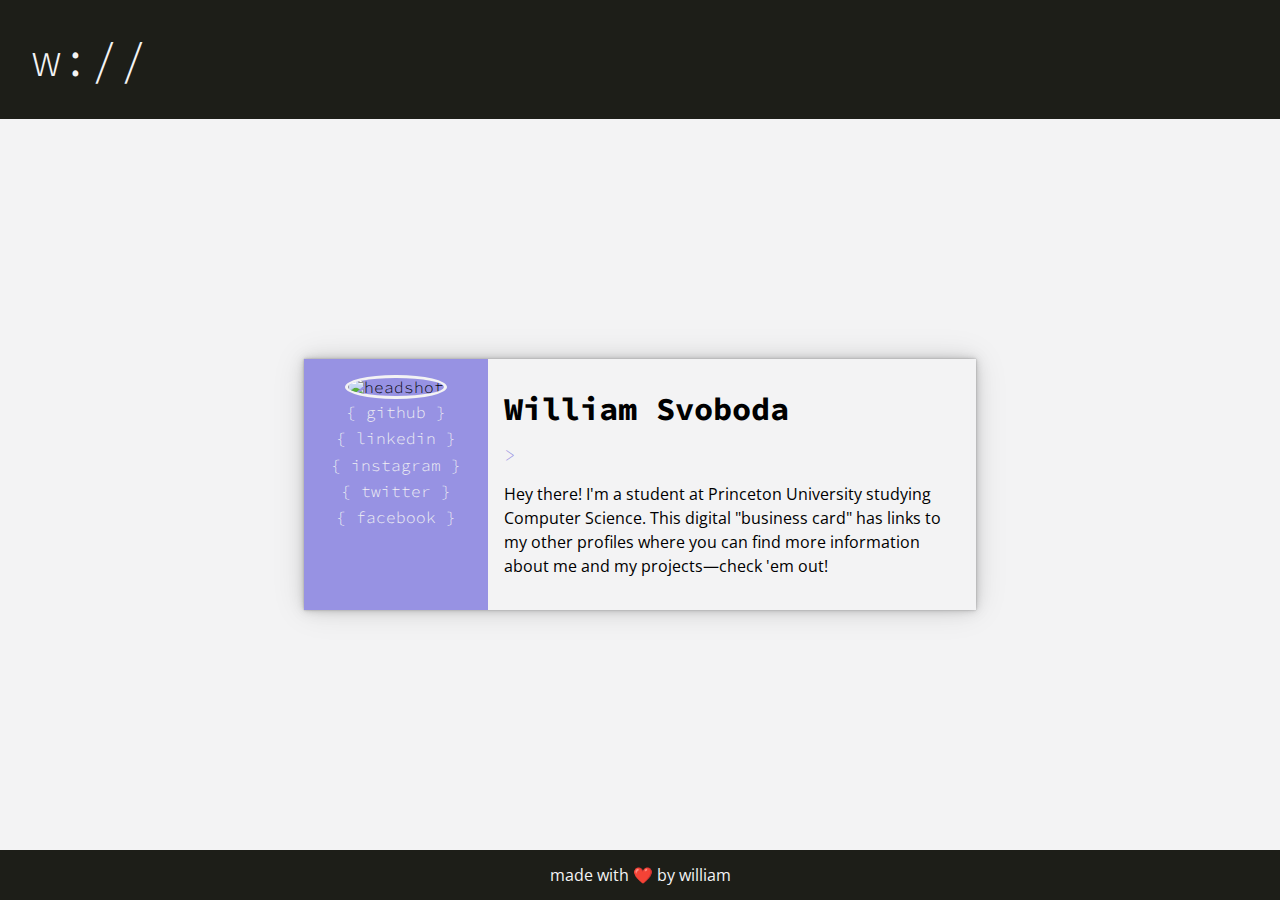
==== index.html @ 33ddae39 "Add emoji favicon" ====
<!DOCTYPE html>
    <html lang="en">
    <head>
        <meta charset="UTF-8">
        <meta name="viewport" content="width=device-width, initial-scale=1">
        <title>William</title>
        <link rel="icon" href="data:image/svg+xml,<svg xmlns=%22http://www.w3.org/2000/svg%22 viewBox=%220 0 100 100%22><text y=%22.9em%22 font-size=%2290%22>🔥</text></svg>">
        <link rel="stylesheet" href="css/main.css">
        <link rel="stylesheet" href="//fonts.googleapis.com/css?family=Source+Code+Pro:300,700|Open+Sans:400&amp;lang=en" />
        <script src="https://ajax.googleapis.com/ajax/libs/jquery/3.2.1/jquery.min.js"></script>
        <script src="https://cdnjs.cloudflare.com/ajax/libs/typed.js/1.1.1/typed.min.js"></script>
        <script type="text/javascript" src="js/typed-positions.js"></script>
    </head>
    <body>
        <article class="page-container">
            <header class="header">
                <h1>w://</h1>
            </header>
            <section class="content">
                <div class="card">
                    <div class="profile-sidebar">
                        <img class="profile-image" src="static/headshot.jpg" alt="headshot">
                        <ul class="social-list">
                            <li class="social-item">{ <a class="social-link" href="https://github.com/disstillwill" target="_blank">github</a> }</li>
                            <li class="social-item">{ <a class="social-link" href="https://www.linkedin.com/in/williamsvoboda/" target="_blank">linkedin</a> }</li>
                            <li class="social-item">{ <a class="social-link" href="https://www.instagram.com/dis_still_will/" target="_blank">instagram</a> }</li>
                            <li class="social-item">{ <a class="social-link" href="https://twitter.com/dis_still_will" target="_blank">twitter</a> }</li>
                            <li class="social-item">{ <a class="social-link" href="https://www.facebook.com/william.svoboda.773" target="_blank">facebook</a> }</li>
                        </ul>
                    </div>
                    <div class="profile-main">
                        <h2 class="profile-name">William Svoboda</h2>
                        <p class="profile-position">> <span class="position-text"></span></p>
                        <p class="profile-body">
                            Hey there! I'm a student at Princeton University studying Computer Science. This digital
                            "business card" has links to my other profiles where you can find more information about me
                            and my projects—check 'em out!
                        </p>
                    </div>
                </div>
            </section>
            <footer class="footer">
                <p>made with ❤️ by <a class="maker-link" href="https://github.com/disstillwill" target="_blank">william</a></p>
            </footer>
        </article>
    </body>
</html>
---- css/main.css ----
/*! normalize.css v8.0.1 | MIT License | github.com/necolas/normalize.css */

/* Document
   ========================================================================== */

/**
 * 1. Correct the line height in all browsers.
 * 2. Prevent adjustments of font size after orientation changes in iOS.
 */

html {
    line-height: 1.15; /* 1 */
    -webkit-text-size-adjust: 100%; /* 2 */
}

/* Sections
   ========================================================================== */

/**
 * Remove the margin in all browsers.
 */

body {
    margin: 0;
}

/**
 * Render the `main` element consistently in IE.
 */

main {
    display: block;
}

/**
 * Correct the font size and margin on `h1` elements within `section` and
 * `article` contexts in Chrome, Firefox, and Safari.
 */

h1 {
    font-size: 2em;
    margin: 0.67em 0;
}

/* Grouping content
   ========================================================================== */

/**
 * 1. Add the correct box sizing in Firefox.
 * 2. Show the overflow in Edge and IE.
 */

hr {
    box-sizing: content-box; /* 1 */
    height: 0; /* 1 */
    overflow: visible; /* 2 */
}

/**
 * 1. Correct the inheritance and scaling of font size in all browsers.
 * 2. Correct the odd `em` font sizing in all browsers.
 */

pre {
    font-family: monospace, monospace; /* 1 */
    font-size: 1em; /* 2 */
}

/* Text-level semantics
   ========================================================================== */

/**
 * Remove the gray background on active links in IE 10.
 */

a {
    background-color: transparent;
}

/**
 * 1. Remove the bottom border in Chrome 57-
 * 2. Add the correct text decoration in Chrome, Edge, IE, Opera, and Safari.
 */

abbr[title] {
    border-bottom: none; /* 1 */
    text-decoration: underline; /* 2 */
    text-decoration: underline dotted; /* 2 */
}

/**
 * Add the correct font weight in Chrome, Edge, and Safari.
 */

b,
strong {
    font-weight: bolder;
}

/**
 * 1. Correct the inheritance and scaling of font size in all browsers.
 * 2. Correct the odd `em` font sizing in all browsers.
 */

code,
kbd,
samp {
    font-family: monospace, monospace; /* 1 */
    font-size: 1em; /* 2 */
}

/**
 * Add the correct font size in all browsers.
 */

small {
    font-size: 80%;
}

/**
 * Prevent `sub` and `sup` elements from affecting the line height in
 * all browsers.
 */

sub,
sup {
    font-size: 75%;
    line-height: 0;
    position: relative;
    vertical-align: baseline;
}

sub {
    bottom: -0.25em;
}

sup {
    top: -0.5em;
}

/* Embedded content
   ========================================================================== */

/**
 * Remove the border on images inside links in IE 10.
 */

img {
    border-style: none;
}

/* Forms
   ========================================================================== */

/**
 * 1. Change the font styles in all browsers.
 * 2. Remove the margin in Firefox and Safari.
 */

button,
input,
optgroup,
select,
textarea {
    font-family: inherit; /* 1 */
    font-size: 100%; /* 1 */
    line-height: 1.15; /* 1 */
    margin: 0; /* 2 */
}

/**
 * Show the overflow in IE.
 * 1. Show the overflow in Edge.
 */

button,
input { /* 1 */
    overflow: visible;
}

/**
 * Remove the inheritance of text transform in Edge, Firefox, and IE.
 * 1. Remove the inheritance of text transform in Firefox.
 */

button,
select { /* 1 */
    text-transform: none;
}

/**
 * Correct the inability to style clickable types in iOS and Safari.
 */

button,
[type="button"],
[type="reset"],
[type="submit"] {
    -webkit-appearance: button;
}

/**
 * Remove the inner border and padding in Firefox.
 */

button::-moz-focus-inner,
[type="button"]::-moz-focus-inner,
[type="reset"]::-moz-focus-inner,
[type="submit"]::-moz-focus-inner {
    border-style: none;
    padding: 0;
}

/**
 * Restore the focus styles unset by the previous rule.
 */

button:-moz-focusring,
[type="button"]:-moz-focusring,
[type="reset"]:-moz-focusring,
[type="submit"]:-moz-focusring {
    outline: 1px dotted ButtonText;
}

/**
 * Correct the padding in Firefox.
 */

fieldset {
    padding: 0.35em 0.75em 0.625em;
}

/**
 * 1. Correct the text wrapping in Edge and IE.
 * 2. Correct the color inheritance from `fieldset` elements in IE.
 * 3. Remove the padding so developers are not caught out when they zero out
 *    `fieldset` elements in all browsers.
 */

legend {
    box-sizing: border-box; /* 1 */
    color: inherit; /* 2 */
    display: table; /* 1 */
    max-width: 100%; /* 1 */
    padding: 0; /* 3 */
    white-space: normal; /* 1 */
}

/**
 * Add the correct vertical alignment in Chrome, Firefox, and Opera.
 */

progress {
    vertical-align: baseline;
}

/**
 * Remove the default vertical scrollbar in IE 10+.
 */

textarea {
    overflow: auto;
}

/**
 * 1. Add the correct box sizing in IE 10.
 * 2. Remove the padding in IE 10.
 */

[type="checkbox"],
[type="radio"] {
    box-sizing: border-box; /* 1 */
    padding: 0; /* 2 */
}

/**
 * Correct the cursor style of increment and decrement buttons in Chrome.
 */

[type="number"]::-webkit-inner-spin-button,
[type="number"]::-webkit-outer-spin-button {
    height: auto;
}

/**
 * 1. Correct the odd appearance in Chrome and Safari.
 * 2. Correct the outline style in Safari.
 */

[type="search"] {
    -webkit-appearance: textfield; /* 1 */
    outline-offset: -2px; /* 2 */
}

/**
 * Remove the inner padding in Chrome and Safari on macOS.
 */

[type="search"]::-webkit-search-decoration {
    -webkit-appearance: none;
}

/**
 * 1. Correct the inability to style clickable types in iOS and Safari.
 * 2. Change font properties to `inherit` in Safari.
 */

::-webkit-file-upload-button {
    -webkit-appearance: button; /* 1 */
    font: inherit; /* 2 */
}

/* Interactive
   ========================================================================== */

/*
 * Add the correct display in Edge, IE 10+, and Firefox.
 */

details {
    display: block;
}

/*
 * Add the correct display in all browsers.
 */

summary {
    display: list-item;
}

/* Misc
   ========================================================================== */

/**
 * Add the correct display in IE 10+.
 */

template {
    display: none;
}

/**
 * Add the correct display in IE 10.
 */

[hidden] {
    display: none;
}

* {
    box-sizing: border-box;
}

:root {
    --blue-color: #9792E3;
    --black-color: #1D1E18;
    --white-color: #F3F3F4;
}

html, body {
    width: 100%;
    height: 100%;
    font-size: 100%;
    font-family: 'Source Code Pro';
    font-weight: 300;
}


.page-container {
    min-height: 100%;
    display: grid;
    grid-template-rows: auto 1fr auto;
    grid-template-columns: 100%;
}

.header {
    background-color: var(--black-color);
    display: grid;
    place-items: center;
    color: var(--white-color);
}

.header h1 {
    font-size: 3rem;
    font-weight: 300;
    margin: 2rem;
}

.content {
    display: grid;
    place-items: center;
    background-color: var(--white-color);
}

.card {
    height: 100%;
    width: 100%;
    max-width: 7in;
    display: flex;
    flex-direction: column;
    text-align: center;
}

.profile-image {
    border-radius: 50%;
    border: 3px solid var(--white-color);
    margin: 1rem 1rem 0 1rem;
    max-width: 125px;
}

.profile-sidebar {
    background-color: var(--blue-color);
}

.social-list {
    display: flex;
    flex-wrap: wrap;
    align-items: center;
    justify-content: center;
    list-style: none;
    margin: 0 1rem 1rem 1rem;
    padding: 0;
    color: var(--white-color);
}

.social-item {
    margin: 4px;
}

.social-link {
    position: relative;
    text-decoration: none;
    color: var(--white-color);
}

.social-link:before {
    content: "";
    position: absolute;
    width: 100%;
    height: 1px;
    bottom: -2px;
    left: 0;
    background-color: var(--white-color);
    visibility: hidden;
    transform: scaleX(0);
    transition: all 0.2s ease-in-out;
}

.social-link:hover:before,
.social-link:focus:before {
    visibility: visible;
    transform: scaleX(1);
}

.profile-main {
    background-color: var(--white-color);
    margin: 1rem;
}

.profile-name {
    font-size: 2rem;
    font-weight: 700;
    margin: 1rem 0rem 1rem 0;
}

.profile-position {
    font-size: 1.25rem;
    font-weight: 300;
    color: var(--blue-color);
    margin: 1rem 0rem 1rem 0;
}

.profile-body {
    font-family: 'Open Sans';
    font-weight: 400;
    line-height: 1.5rem;
    margin: 1rem 0rem 1rem 0;
}

.footer {
    background-color: var(--black-color);
    color: var(--white-color);
    display: grid;
    place-items: center;
    font-family: 'Open Sans';
    font-weight: 400;
    font-size: 1rem;
}

.maker-link {
    text-decoration: none;
    color: var(--white-color);
}

.maker-link:hover {
    text-decoration: underline;
}

@media (min-width: 650px) {
    .header {
        place-items: start;
    }
    .card {
        flex-direction: row;
        height: auto;
        box-shadow: 0 0px 1px rgba(0,0,0,0.11),
        0 0px 2px rgba(0,0,0,0.11),
        0 0px 4px rgba(0,0,0,0.11),
        0 0px 8px rgba(0,0,0,0.11),
        0 0px 16px rgba(0,0,0,0.11),
        0 0px 32px rgba(0,0,0,0.11);
    }
    .profile-sidebar {
        max-width: calc(100% / 3);
    }
    .profile-main {
        text-align: left;
    }
}
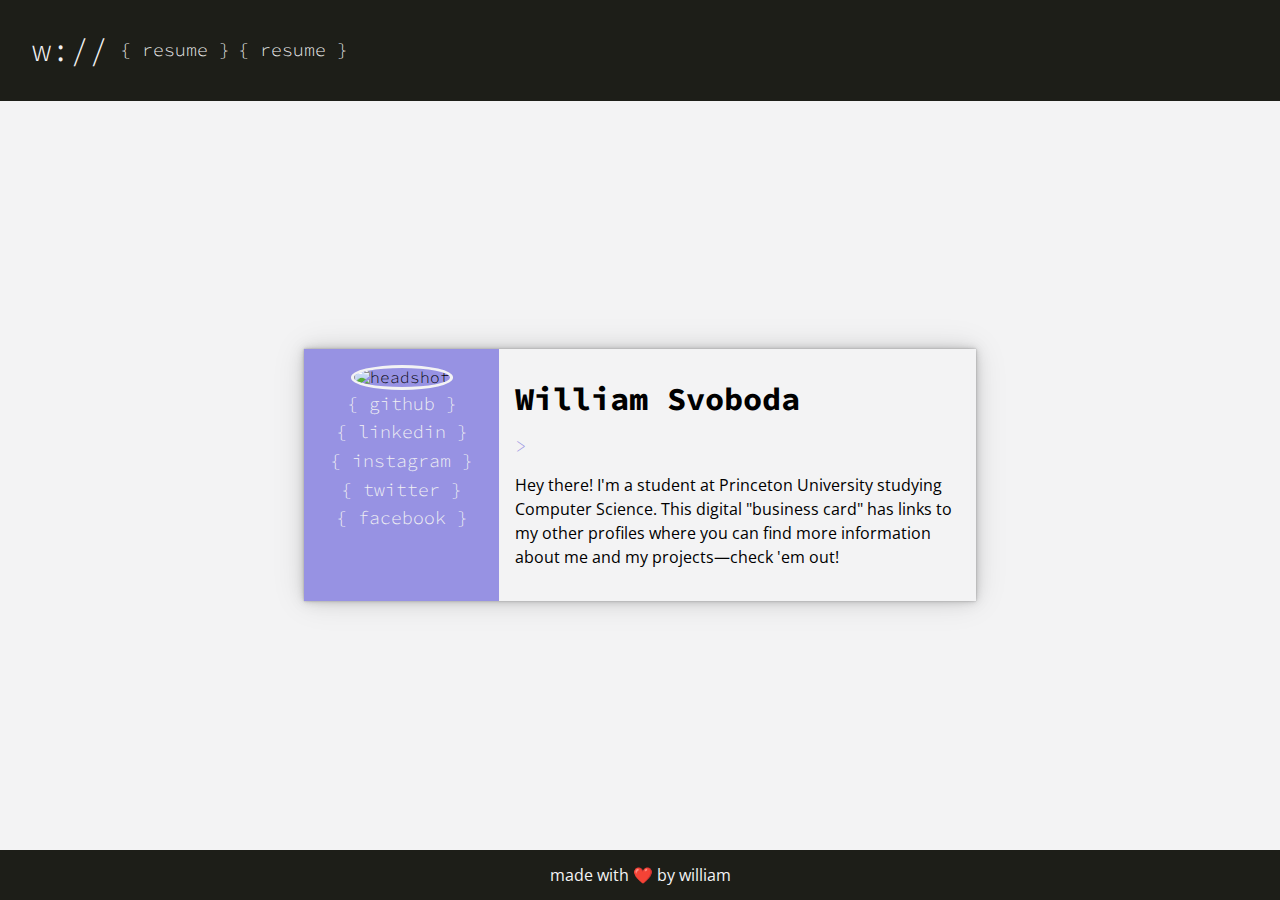
==== commit 3df39c32: "Add nav bar, basic links, responsiveness" ====
--- a/index.html
+++ b/index.html
@@ -15,6 +15,10 @@
         <article class="page-container">
             <header class="header">
                 <h1>w://</h1>
+                <ul class="nav-list">
+                    <li class="nav-item">{ <a class="nav-link" href="static/resume.pdf" target="_blank">resume</a> }</li>
+                    <li class="nav-item">{ <a class="nav-link" href="static/resume.pdf" target="_blank">resume</a> }</li>
+                </ul>
             </header>
             <section class="content">
                 <div class="card">
--- a/css/main.css
+++ b/css/main.css
@@ -362,7 +362,7 @@
     width: 100%;
     height: 100%;
     font-size: 100%;
-    font-family: 'Source Code Pro';
+    font-family: 'Source Code Pro', -apple-system, 'Lucida Sans Typewriter', Courier, sans-serif;
     font-weight: 300;
 }
 
@@ -376,15 +376,57 @@
 
 .header {
     background-color: var(--black-color);
-    display: grid;
-    place-items: center;
-    color: var(--white-color);
+    color: var(--white-color);
+    display: flex;
+    align-items: center;
+    justify-content: center;
 }
 
 .header h1 {
-    font-size: 3rem;
+    font-size: 2rem;
     font-weight: 300;
-    margin: 2rem;
+    margin: 2rem 0 2rem 2rem;
+}
+
+.nav-list {
+    display: flex;
+    flex-wrap: wrap;
+    align-items: center;
+    justify-content: center;
+    list-style: none;
+    margin: 1rem 1rem 1rem 0.5rem;
+    padding: 0;
+    font-size: 1.125rem;
+    color: var(--white-color);
+}
+
+.nav-item {
+    margin: 4px;
+}
+
+.nav-link {
+    position: relative;
+    text-decoration: none;
+    color: var(--white-color);
+}
+
+.nav-link:before {
+    content: "";
+    position: absolute;
+    width: 100%;
+    height: 1px;
+    bottom: -2px;
+    left: 0;
+    background-color: var(--white-color);
+    visibility: hidden;
+    transform: scaleX(0);
+    transition: all 0.2s ease-in-out;
+}
+
+.nav-link:hover:before,
+.nav-link:focus:before {
+    visibility: visible;
+    transform: scaleX(1);
 }
 
 .content {
@@ -421,6 +463,7 @@
     list-style: none;
     margin: 0 1rem 1rem 1rem;
     padding: 0;
+    font-size: 1.125rem;
     color: var(--white-color);
 }
 
@@ -472,7 +515,7 @@
 }
 
 .profile-body {
-    font-family: 'Open Sans';
+    font-family: 'Open Sans', Helvetica, Arial ;
     font-weight: 400;
     line-height: 1.5rem;
     margin: 1rem 0rem 1rem 0;
@@ -483,7 +526,7 @@
     color: var(--white-color);
     display: grid;
     place-items: center;
-    font-family: 'Open Sans';
+    font-family: 'Open Sans', Helvetica, Arial;
     font-weight: 400;
     font-size: 1rem;
 }
@@ -499,7 +542,7 @@
 
 @media (min-width: 650px) {
     .header {
-        place-items: start;
+        justify-content: left;
     }
     .card {
         flex-direction: row;
@@ -517,4 +560,25 @@
     .profile-main {
         text-align: left;
     }
-}+
+    @media (max-width: 850px) and (max-height: 450px) {
+        .card {
+            max-width: 100%;
+            height: 100%;
+            box-shadow: none;
+        }
+    }
+}
+
+@media (max-width: 400px) {
+    .header {
+        flex-wrap: wrap;
+    }
+    .header h1 {
+        margin: 2rem 2rem 0 2rem;
+    }
+    .nav-list {
+        margin: 1rem;
+    }
+}
+
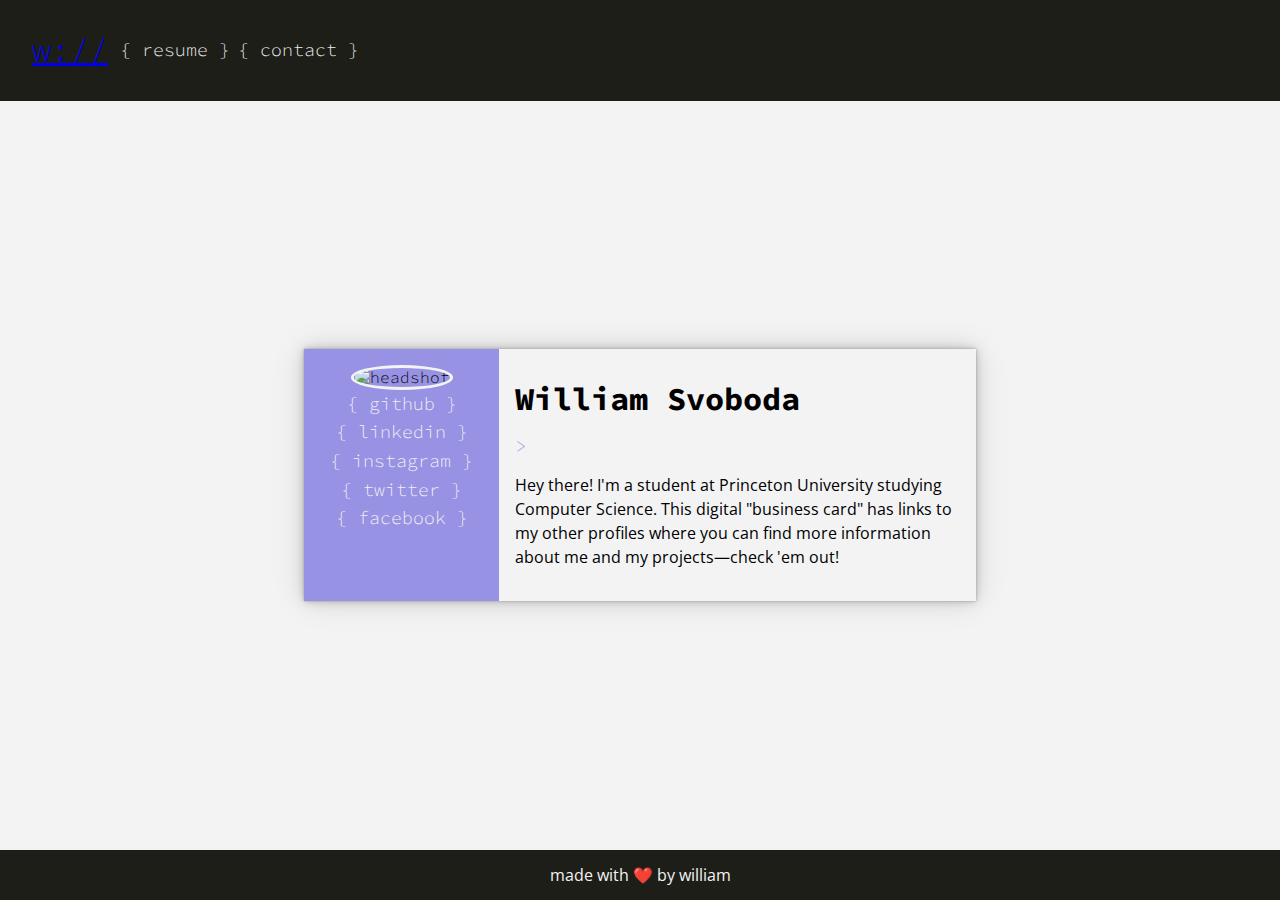
==== commit ff7f29b1: "Update index.html" ====
--- a/index.html
+++ b/index.html
@@ -2,8 +2,11 @@
     <html lang="en">
     <head>
         <meta charset="UTF-8">
+        <meta name="description" content="William Svoboda's personal website and portfolio">
+        <meta name="keywords" content="Software Engineer, Resume, Portfolio, Programming, Development, Contact, Website, Java, Python, HTML, Webdev">
+        <meta name="author" content="William Svoboda">
         <meta name="viewport" content="width=device-width, initial-scale=1">
-        <title>William</title>
+        <title>William Svoboda</title>
         <link rel="icon" href="data:image/svg+xml,<svg xmlns=%22http://www.w3.org/2000/svg%22 viewBox=%220 0 100 100%22><text y=%22.9em%22 font-size=%2290%22>🔥</text></svg>">
         <link rel="stylesheet" href="css/main.css">
         <link rel="stylesheet" href="//fonts.googleapis.com/css?family=Source+Code+Pro:300,700|Open+Sans:400&amp;lang=en" />
@@ -14,10 +17,10 @@
     <body>
         <article class="page-container">
             <header class="header">
-                <h1>w://</h1>
+                <h1><a alt="Home" class="logo-link" href="index.html">w://</a></h1>
                 <ul class="nav-list">
-                    <li class="nav-item">{ <a class="nav-link" href="static/resume.pdf" target="_blank">resume</a> }</li>
-                    <li class="nav-item">{ <a class="nav-link" href="static/resume.pdf" target="_blank">resume</a> }</li>
+                    <li class="nav-item">{ <a alt="Resume" class="nav-link" href="static/resume.pdf" target="_blank">resume</a> }</li>
+                    <li class="nav-item">{ <a alt="Contact" class="nav-link" href="contact.html">contact</a> }</li>
                 </ul>
             </header>
             <section class="content">
@@ -48,4 +51,4 @@
             </footer>
         </article>
     </body>
-</html>+</html>
